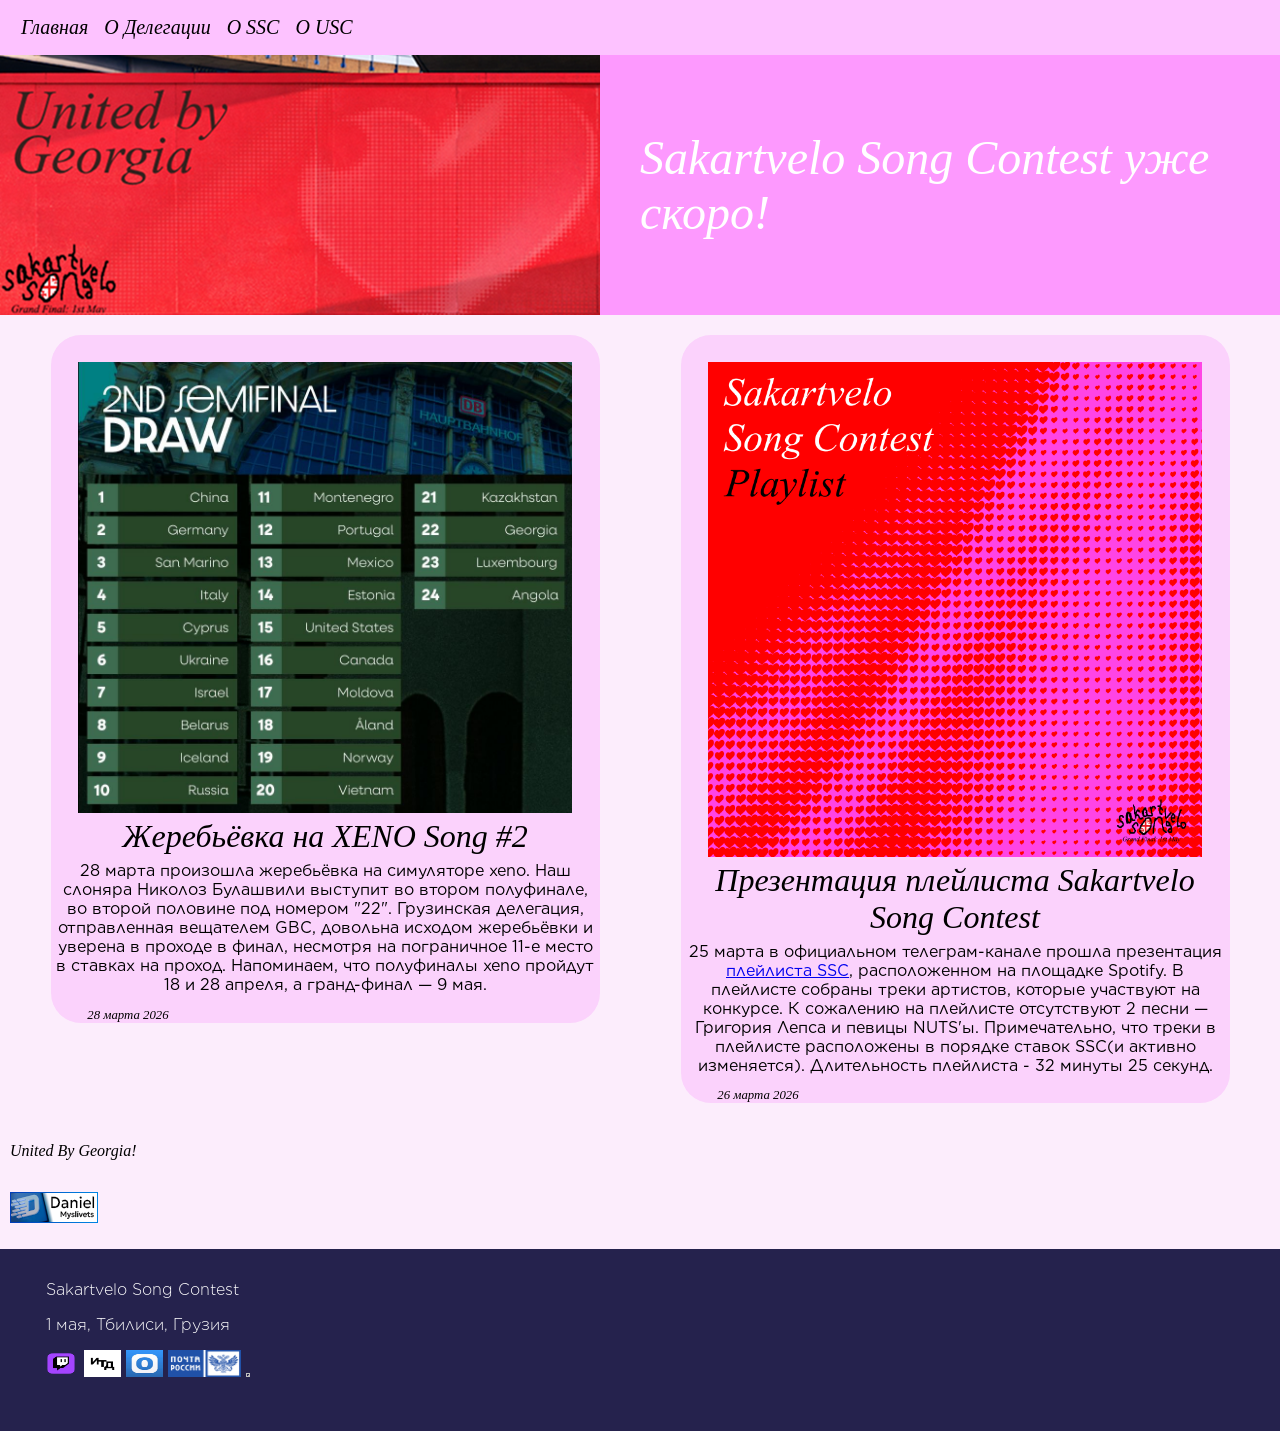
==== index.html @ 45283b30 "Add files via upload" ====
<html>
	<head>
		<title>Sakartvelo Song Contest вебсайт - главная</title>
		<meta charset="UTF-8">
		<link rel="stylesheet" href="style.css">
	</head>
	<body>
		<div class="navbar">
			<button>
				<a href="index.html" class="a_navbar">Главная</a>
			</button>
			<button>
				<a href="about1.html" class="a_navbar">О Делегации</a>
			</button>
			<button>
				<a href="about2.html" class="a_navbar">О SSC</a>
			</button>
			<button>
				<a href="about3.html" class="a_navbar">О USC</a>
			</button>
		</div>
		<section class="top-section">
			<div class="app-icons">
			</div>
			<div class="ssc-banner">
				<span>Sakartvelo Song Contest уже скоро!</span>
			</div>
		</section>
		<div class="main">
			<div class="row">
				<div class="column">
					<div class="part-design">
						<img src="img/xenodraw.jpg" width="90%" style="margin-left: 5%; margin-top: 5%;" alt="Результаты жеребьёвки">
						<p class="times_2">Жеребьёвка на XENO Song #2</p>
						<p class="text_1">28 марта произошла жеребьёвка на симуляторе xeno. Наш слоняра Николоз Булашвили выступит во втором полуфинале, во второй половине под номером "22". Грузинская делегация, отправленная вещателем GBC, довольна исходом жеребьёвки и уверена в проходе в финал, несмотря на пограничное 11-е место в ставках на проход. Напоминаем, что полуфиналы xeno пройдут 18 и 28 апреля, а гранд-финал — 9 мая.</p>
						<p class="times_footer">28 марта 2026</p>
					</div>
				</div>
				<div class="column">
					<div class="part-design">
						<img src="img/album1.png" width="90%" style="margin-left: 5%; margin-top: 5%;" alt="Обложка плейлиста">
						<p class="times_2">Презентация плейлиста Sakartvelo Song Contest</p>
						<p class="text_1">25 марта в официальном телеграм-канале прошла презентация <a href="Ссылка: https://open.spotify.com/playlist/545I71IBWUidD7CsWrVM6z?si=6380627f2cb640fe&pt=3b270e62f2baa5d0123a3d43ca458f16">плейлиста SSC</a>, расположенном на площадке Spotify. В плейлисте собраны треки артистов, которые участвуют на конкурсе. К сожалению на плейлисте отсутствуют 2 песни — Григория Лепса и певицы NUTS'ы. Примечательно, что треки в плейлисте расположены в порядке ставок SSC(и активно изменяется). Длительность плейлиста - 32 минуты 25 секунд.</p>
						<p class="times_footer">26 марта 2026</p>
					</div>
				</div>
			</div>
			<div>
				<p class="times">United By Georgia!</p>
			</div>
			<div style="display: flex; flex-direction: column; flex: 1;">
				<p>
					<a href="https://myslivets.com" title="Daniel Myslivets">
						<img src="img/button.png" alt="Daniel Myslivets" border="0" width="88" height="31">
					</a>
				</p>
			</div>
		</div>
		<div class="footer">  
			<p style="text-align: left; margin-left: 2.5%;">Sakartvelo Song Contest</p>
			<p style="text-align: left; margin-left: 2.5%;">1 мая, Тбилиси, Грузия</p>
			<p style="text-align: left; margin-left: 2.2%;"><a href="https://www.twitch.tv/a_e_bykov"><img width=3% height=3% src="img/twitch.webp"></a> <a href="https://xn--d1ah4a.com/@sscgeorgia"><img width=3% height=3% src="img/итд.png"></a> <a href="https://openvk.org/sscgeorgia"><img width=3% height=3% src="img/openvk.png"></a> <a href="mailto:dritmiuy@gmail.com?subject=Sakartvelo Song Contest"><img width=6% height=3% src="img/post.png"></a> <a href="https://t.me/uscgeo"><img width=3% height=3% src="img/telegram.png"></a></p>
		</div>
	</body>
</html>
---- style.css ----
body {
    background-color: #fcedfc;
    text-decoration: none;
    margin: 0;
    padding: 0;
}
.main {
	margin: 5;
	padding: 5;
}
.times {
    font-family: Times New Roman, Times;
    font-style: italic;
}
.navbar {
    background-color: #FDC2FF;
    color: #ffffff;
    padding: 15px 15px;
}
.a_navbar {
    color: #000000;
    font-size: 20px;
    text-decoration: none;
	font-family: Times New Roman, Times; 
	font-style: italic;
}
button {
    background-color: #FDC2FF;
    color: white;
    border: none;
}
button:active {
    background-color: #fcedfc;
    border: 1px;
    border-color: #fdc2ff;
}
@font-face {
	font-family: "GothamMedium";
	src: url("font/gotham_medium.otf") format("opentype");
	font-style: normal; 
	font-weight: normal; 
}
@font-face {
	font-family: "GothamLight";
	src: url("font/gotham_light.otf") format("opentype");
	font-style: normal; 
	font-weight: normal; 
}
@font-face {
	font-family: "GothamBook";
	src: url("font/gotham_book.otf") format("opentype");
	font-style: normal; 
	font-weight: normal; 
}
@font-face {
	font-family: "GothamBold";
	src: url("font/gotham_bold.otf") format("opentype");
	font-style: normal; 
	font-weight: normal; 
}
.app-icons {
    display: grid;
    background: #000;
    background-image: url('img/ssc1logodemo.png');
    padding: 0;
    min-width: 600px;
    min-height: 260px;
}
.ssc-banner {
    width: 100%;
    background: #FD99FE;
    color: #fff;
    display: flex;
    align-items: center;
    justify-content: center;
    font-size: 3rem;
    font-weight: 400;
    text-align: left;
    padding: 0 40px;
    min-height: 260px;
    font-family: Times New Roman, Times;
    font-style: italic;
}
.top-section {
    display: flex;
    flex-direction: row;
    width: 100%;
    min-height: 260px;
}
.row {
	display: flex;
	flex-wrap: wrap;
}
.column {
	flex: 100%;
	box-sizing: border-box;
    padding: 10px;
}
@media (min-width: 200px) {
    .column {
        flex: 50%;
    }
}
@media (min-width: 1000px) {
    .column {
        flex: 33.33%;
    }
	.part-design {
		background-color: #FBD2FC;
		margin-left: 10%;
		margin-right: 10%;
		border-radius: 30px;
	}
}
@media (max-width: 768px) {
    .top-section {
        flex-direction: column;
    }

    .ssc-banner {
        font-size: 1.5rem;
        min-height: auto;
        padding: 20px;
    }
}
.part-design {
	background-color: #FBD2FC;
	margin-left: 5%;
	margin-right: 5%;
	border-radius: 30px;
}
.times_2 {
    font-family: Times New Roman, Times;
    font-style: italic;
	font-size: 200%;
	text-align: center;
	margin: 1%;
}
.text_1 {
    font-family: GothamBook;
	font-size: 100%;
	text-align: center;
	margin: 1%;
}
.times_footer {
	margin-top: 2.5%;
	margin-left: 6.7%;
    font-family: Times New Roman, Times;
    font-style: italic;
	font-size: 80%;
}
.footer {
	background-color: #25224D;
    padding: 15px 15px;
	color: #FFFFFF;
    font-family: GothamLight;
}
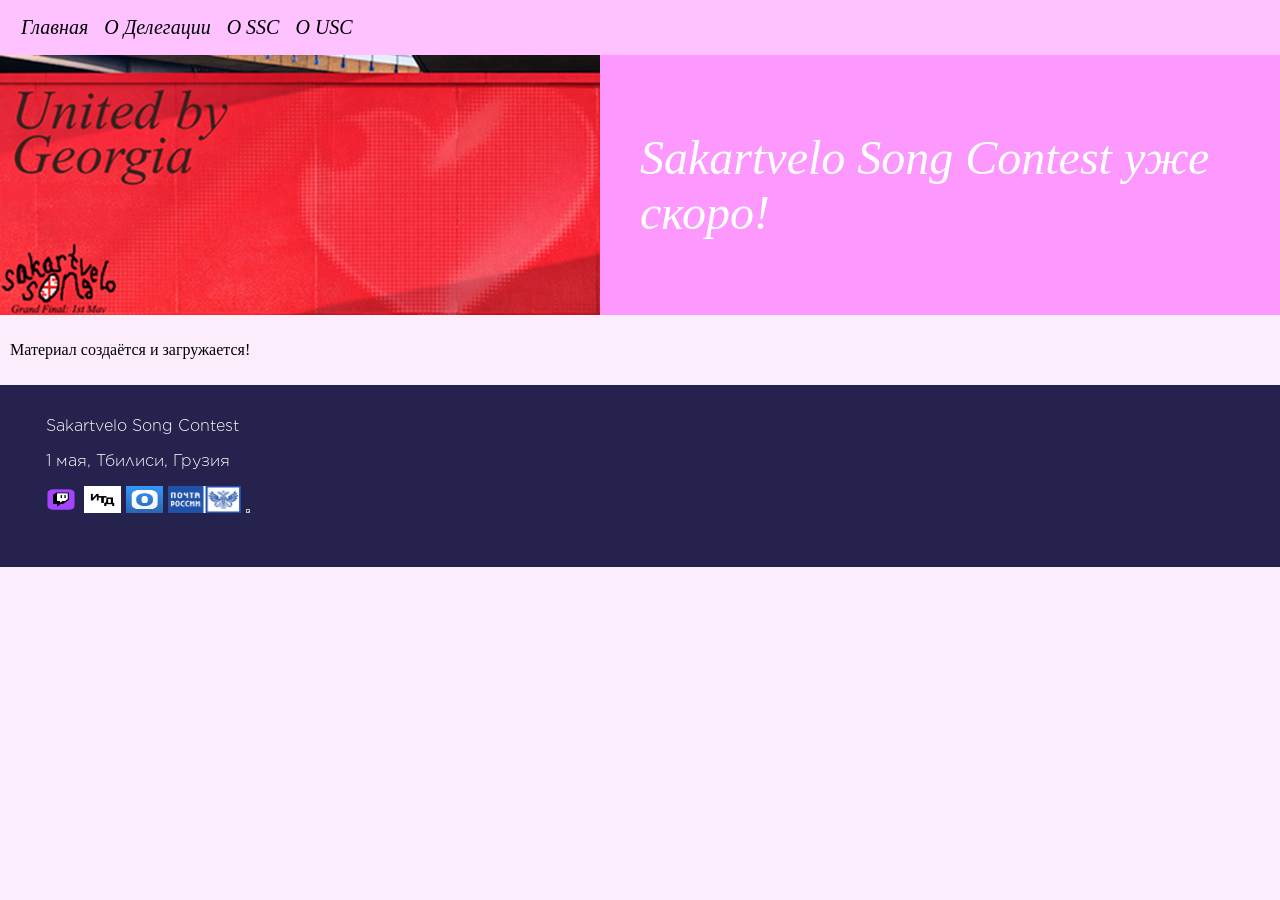
==== commit d329b2d3: "Update index.html" ====
--- a/index.html
+++ b/index.html
@@ -27,34 +27,7 @@
 			</div>
 		</section>
 		<div class="main">
-			<div class="row">
-				<div class="column">
-					<div class="part-design">
-						<img src="img/xenodraw.jpg" width="90%" style="margin-left: 5%; margin-top: 5%;" alt="Результаты жеребьёвки">
-						<p class="times_2">Жеребьёвка на XENO Song #2</p>
-						<p class="text_1">28 марта произошла жеребьёвка на симуляторе xeno. Наш слоняра Николоз Булашвили выступит во втором полуфинале, во второй половине под номером "22". Грузинская делегация, отправленная вещателем GBC, довольна исходом жеребьёвки и уверена в проходе в финал, несмотря на пограничное 11-е место в ставках на проход. Напоминаем, что полуфиналы xeno пройдут 18 и 28 апреля, а гранд-финал — 9 мая.</p>
-						<p class="times_footer">28 марта 2026</p>
-					</div>
-				</div>
-				<div class="column">
-					<div class="part-design">
-						<img src="img/album1.png" width="90%" style="margin-left: 5%; margin-top: 5%;" alt="Обложка плейлиста">
-						<p class="times_2">Презентация плейлиста Sakartvelo Song Contest</p>
-						<p class="text_1">25 марта в официальном телеграм-канале прошла презентация <a href="Ссылка: https://open.spotify.com/playlist/545I71IBWUidD7CsWrVM6z?si=6380627f2cb640fe&pt=3b270e62f2baa5d0123a3d43ca458f16">плейлиста SSC</a>, расположенном на площадке Spotify. В плейлисте собраны треки артистов, которые участвуют на конкурсе. К сожалению на плейлисте отсутствуют 2 песни — Григория Лепса и певицы NUTS'ы. Примечательно, что треки в плейлисте расположены в порядке ставок SSC(и активно изменяется). Длительность плейлиста - 32 минуты 25 секунд.</p>
-						<p class="times_footer">26 марта 2026</p>
-					</div>
-				</div>
-			</div>
-			<div>
-				<p class="times">United By Georgia!</p>
-			</div>
-			<div style="display: flex; flex-direction: column; flex: 1;">
-				<p>
-					<a href="https://myslivets.com" title="Daniel Myslivets">
-						<img src="img/button.png" alt="Daniel Myslivets" border="0" width="88" height="31">
-					</a>
-				</p>
-			</div>
+			<p>Материал создаётся и загружается!</p>
 		</div>
 		<div class="footer">  
 			<p style="text-align: left; margin-left: 2.5%;">Sakartvelo Song Contest</p>
@@ -62,4 +35,4 @@
 			<p style="text-align: left; margin-left: 2.2%;"><a href="https://www.twitch.tv/a_e_bykov"><img width=3% height=3% src="img/twitch.webp"></a> <a href="https://xn--d1ah4a.com/@sscgeorgia"><img width=3% height=3% src="img/итд.png"></a> <a href="https://openvk.org/sscgeorgia"><img width=3% height=3% src="img/openvk.png"></a> <a href="mailto:dritmiuy@gmail.com?subject=Sakartvelo Song Contest"><img width=6% height=3% src="img/post.png"></a> <a href="https://t.me/uscgeo"><img width=3% height=3% src="img/telegram.png"></a></p>
 		</div>
 	</body>
-</html>+</html>
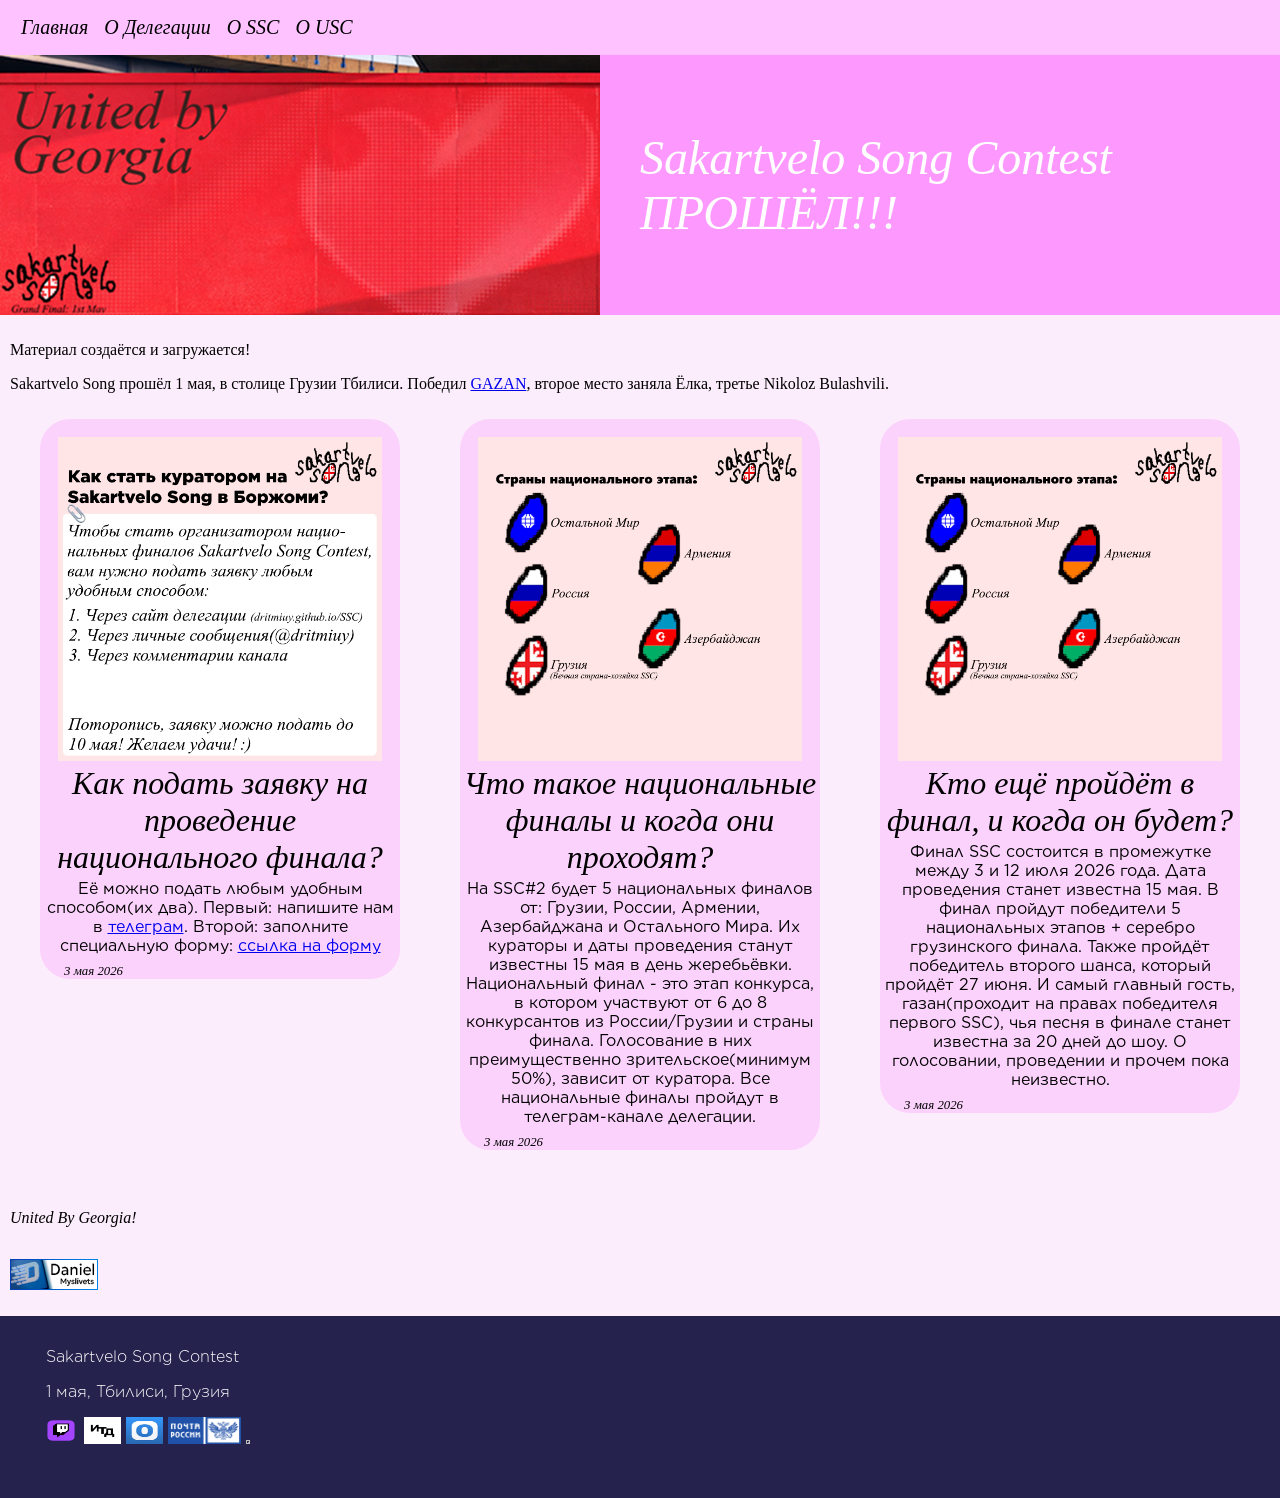
==== commit 5e6c706c: "Add files via upload" ====
--- a/index.html
+++ b/index.html
@@ -23,11 +23,70 @@
 			<div class="app-icons">
 			</div>
 			<div class="ssc-banner">
-				<span>Sakartvelo Song Contest уже скоро!</span>
+				<span>Sakartvelo Song Contest ПРОШЁЛ!!!</span>
 			</div>
 		</section>
 		<div class="main">
 			<p>Материал создаётся и загружается!</p>
+			<p>Sakartvelo Song прошёл 1 мая, в столице Грузии Тбилиси. Победил <a href="#gazan">GAZAN</a>, второе место заняла Ёлка, третье Nikoloz Bulashvili.</p>
+			<div class="row">
+				<div class="column">
+					<div class="part-design">
+						<img src="img/1.png" width="90%" style="margin-left: 5%; margin-top: 5%;" alt="Результаты жеребьёвки">
+						<p class="times_2">Как подать заявку на проведение национального финала?</p>
+						<p class="text_1">Её можно подать любым удобным способом(их два). Первый: напишите нам в <a href="https://t.me/dritmiuy">телеграм</a>. Второй: заполните специальную форму: <a href="https://forms.gle/TiTyJdZhjWCBnyXM9">ссылка на форму</a></p>
+						<p class="times_footer">3 мая 2026</p>
+					</div>
+				</div>
+				<div class="column">
+					<div class="part-design">
+						<img src="img/2.png" width="90%" style="margin-left: 5%; margin-top: 5%;" alt="Результаты жеребьёвки">
+						<p class="times_2">Что такое национальные финалы и когда они проходят?</p>
+						<p class="text_1">На SSC#2 будет 5 национальных финалов от: Грузии, России, Армении, Азербайджана и Остального Мира. Их кураторы и даты проведения станут известны 15 мая в день жеребьёвки. Национальный финал - это этап конкурса, в котором участвуют от 6 до 8 конкурсантов из России/Грузии и страны финала. Голосование в них преимущественно зрительское(минимум 50%), зависит от куратора. Все национальные финалы пройдут в телеграм-канале делегации.</p>
+						<p class="times_footer">3 мая 2026</p>
+					</div>
+				</div>
+				<div class="column">
+					<div class="part-design">
+						<img src="img/2.png" width="90%" style="margin-left: 5%; margin-top: 5%;" alt="Результаты жеребьёвки">
+						<p class="times_2">Кто ещё пройдёт в финал, и когда он будет?</p>
+						<p class="text_1">Финал SSC состоится в промежутке между 3 и 12 июля 2026 года. Дата проведения станет известна 15 мая. В финал пройдут победители 5 национальных этапов + серебро грузинского финала. Также пройдёт победитель второго шанса, который пройдёт 27 июня. И самый главный гость, газан(проходит на правах победителя первого SSC), чья песня в финале станет известна за 20 дней до шоу. О голосовании, проведении и прочем пока неизвестно.</p>
+						<p class="times_footer">3 мая 2026</p>
+					</div>
+				</div>
+				<div class="column">
+					<div class="part-design">
+					</div>
+				</div>
+			</div>
+			<!-- <div class="row">
+				<div class="column">
+					<div class="part-design">
+						<img src="img/xenodraw.jpg" width="90%" style="margin-left: 5%; margin-top: 5%;" alt="Результаты жеребьёвки">
+						<p class="times_2">Жеребьёвка на XENO Song #2</p>
+						<p class="text_1">28 марта произошла жеребьёвка на симуляторе xeno. Наш слоняра Николоз Булашвили выступит во втором полуфинале, во второй половине под номером "22". Грузинская делегация, отправленная вещателем GBC, довольна исходом жеребьёвки и уверена в проходе в финал, несмотря на пограничное 11-е место в ставках на проход. Напоминаем, что полуфиналы xeno пройдут 18 и 28 апреля, а гранд-финал — 9 мая.</p>
+						<p class="times_footer">28 марта 2026</p>
+					</div>
+				</div>
+				<div class="column">
+					<div class="part-design">
+						<img src="img/album1.png" width="90%" style="margin-left: 5%; margin-top: 5%;" alt="Обложка плейлиста">
+						<p class="times_2">Презентация плейлиста Sakartvelo Song Contest</p>
+						<p class="text_1">25 марта в официальном телеграм-канале прошла презентация <a href="Ссылка: https://open.spotify.com/playlist/545I71IBWUidD7CsWrVM6z?si=6380627f2cb640fe&pt=3b270e62f2baa5d0123a3d43ca458f16">плейлиста SSC</a>, расположенном на площадке Spotify. В плейлисте собраны треки артистов, которые участвуют на конкурсе. К сожалению на плейлисте отсутствуют 2 песни — Григория Лепса и певицы NUTS'ы. Примечательно, что треки в плейлисте расположены в порядке ставок SSC(и активно изменяется). Длительность плейлиста - 32 минуты 25 секунд.</p>
+						<p class="times_footer">26 марта 2026</p>
+					</div>
+				</div>
+			</div> -->
+			<div>
+				<p class="times">United By Georgia!</p>
+			</div>
+			<div style="display: flex; flex-direction: column; flex: 1;">
+				<p>
+					<a href="https://myslivets.com" title="Daniel Myslivets">
+						<img src="img/button.png" alt="Daniel Myslivets" border="0" width="88" height="31">
+					</a>
+				</p>
+			</div>
 		</div>
 		<div class="footer">  
 			<p style="text-align: left; margin-left: 2.5%;">Sakartvelo Song Contest</p>
@@ -35,4 +94,4 @@
 			<p style="text-align: left; margin-left: 2.2%;"><a href="https://www.twitch.tv/a_e_bykov"><img width=3% height=3% src="img/twitch.webp"></a> <a href="https://xn--d1ah4a.com/@sscgeorgia"><img width=3% height=3% src="img/итд.png"></a> <a href="https://openvk.org/sscgeorgia"><img width=3% height=3% src="img/openvk.png"></a> <a href="mailto:dritmiuy@gmail.com?subject=Sakartvelo Song Contest"><img width=6% height=3% src="img/post.png"></a> <a href="https://t.me/uscgeo"><img width=3% height=3% src="img/telegram.png"></a></p>
 		</div>
 	</body>
-</html>
+</html>
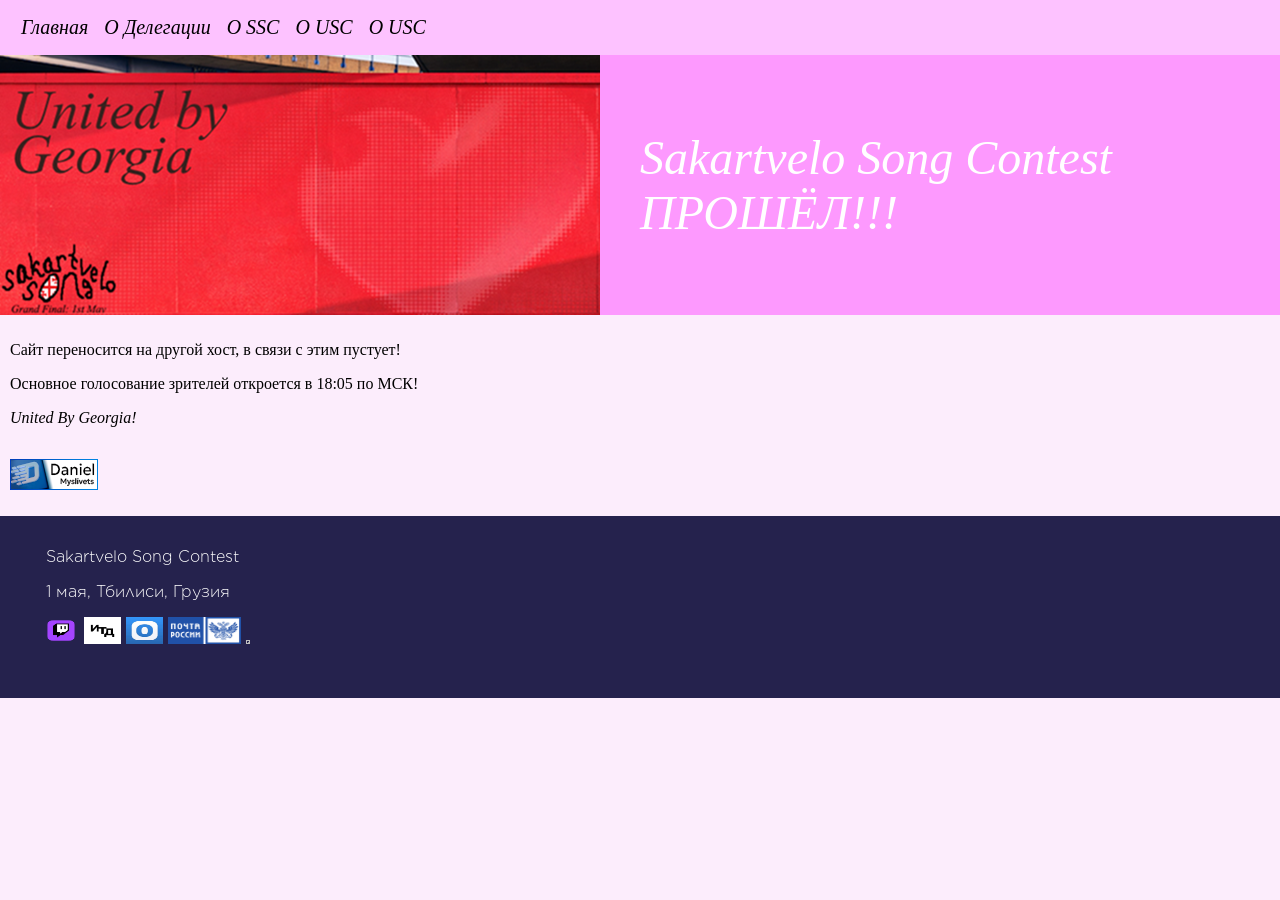
==== commit b9bc997f: "Update index.html" ====
--- a/index.html
+++ b/index.html
@@ -18,6 +18,9 @@
 			<button>
 				<a href="about3.html" class="a_navbar">О USC</a>
 			</button>
+			<button>
+				<a href="vote.html" class="a_navbar">О USC</a>
+			</button>
 		</div>
 		<section class="top-section">
 			<div class="app-icons">
@@ -27,8 +30,9 @@
 			</div>
 		</section>
 		<div class="main">
-			<p>Материал создаётся и загружается!</p>
-			<p>Sakartvelo Song прошёл 1 мая, в столице Грузии Тбилиси. Победил <a href="#gazan">GAZAN</a>, второе место заняла Ёлка, третье Nikoloz Bulashvili.</p>
+			<p>Сайт переносится на другой хост, в связи с этим пустует!</p>
+			<p>Основное голосование зрителей откроется в 18:05 по МСК!</p>
+			<!--  <p>Sakartvelo Song прошёл 1 мая, в столице Грузии Тбилиси. Победил <a href="#gazan">GAZAN</a>, второе место заняла Ёлка, третье Nikoloz Bulashvili.</p>
 			<div class="row">
 				<div class="column">
 					<div class="part-design">
@@ -59,7 +63,7 @@
 					</div>
 				</div>
 			</div>
-			<!-- <div class="row">
+			<div class="row">
 				<div class="column">
 					<div class="part-design">
 						<img src="img/xenodraw.jpg" width="90%" style="margin-left: 5%; margin-top: 5%;" alt="Результаты жеребьёвки">
@@ -94,4 +98,4 @@
 			<p style="text-align: left; margin-left: 2.2%;"><a href="https://www.twitch.tv/a_e_bykov"><img width=3% height=3% src="img/twitch.webp"></a> <a href="https://xn--d1ah4a.com/@sscgeorgia"><img width=3% height=3% src="img/итд.png"></a> <a href="https://openvk.org/sscgeorgia"><img width=3% height=3% src="img/openvk.png"></a> <a href="mailto:dritmiuy@gmail.com?subject=Sakartvelo Song Contest"><img width=6% height=3% src="img/post.png"></a> <a href="https://t.me/uscgeo"><img width=3% height=3% src="img/telegram.png"></a></p>
 		</div>
 	</body>
-</html>+</html>
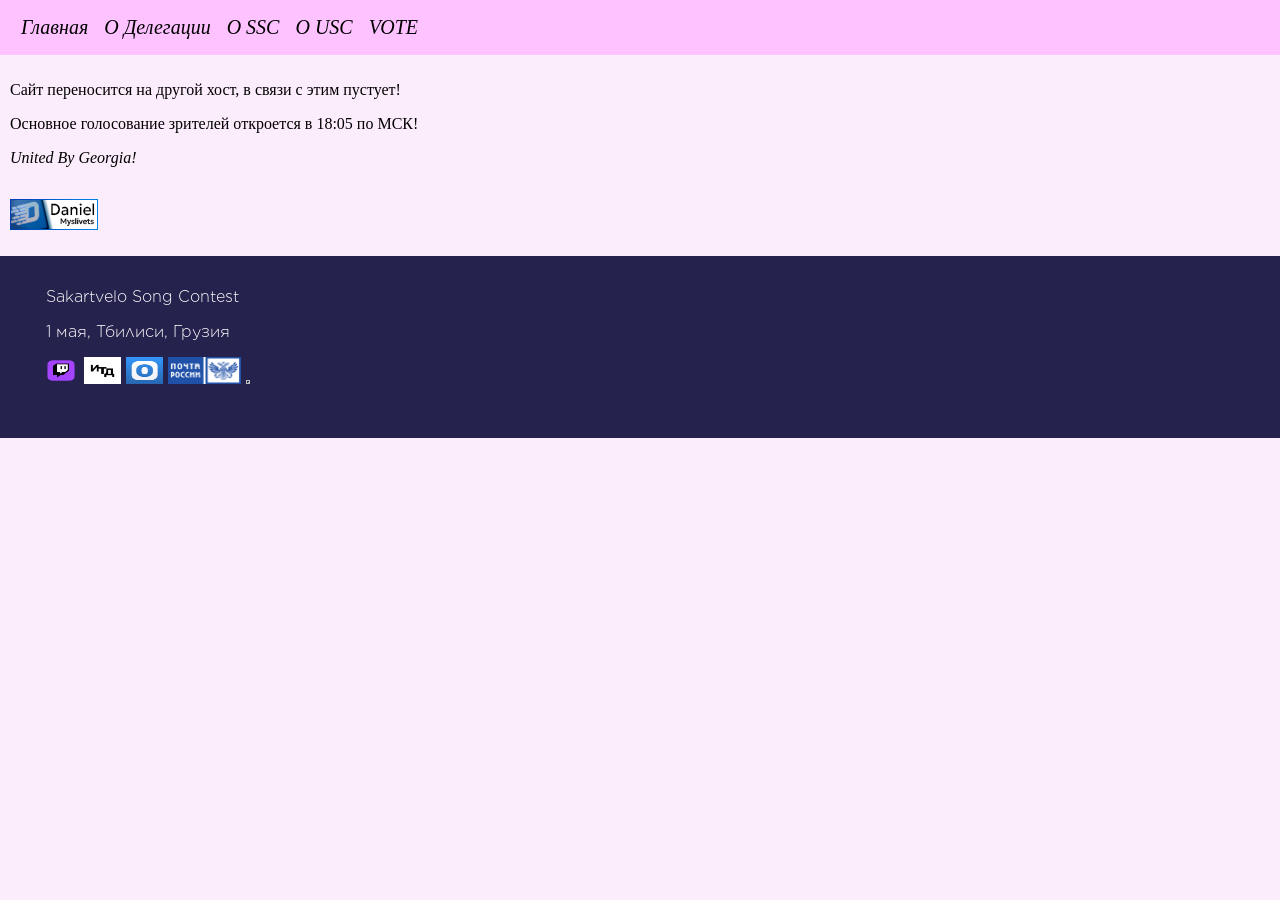
==== commit 3d276216: "vote update" ====
--- a/index.html
+++ b/index.html
@@ -19,16 +19,9 @@
 				<a href="about3.html" class="a_navbar">О USC</a>
 			</button>
 			<button>
-				<a href="vote.html" class="a_navbar">О USC</a>
+				<a href="vote.html" class="a_navbar">VOTE</a>
 			</button>
 		</div>
-		<section class="top-section">
-			<div class="app-icons">
-			</div>
-			<div class="ssc-banner">
-				<span>Sakartvelo Song Contest ПРОШЁЛ!!!</span>
-			</div>
-		</section>
 		<div class="main">
 			<p>Сайт переносится на другой хост, в связи с этим пустует!</p>
 			<p>Основное голосование зрителей откроется в 18:05 по МСК!</p>
@@ -98,4 +91,4 @@
 			<p style="text-align: left; margin-left: 2.2%;"><a href="https://www.twitch.tv/a_e_bykov"><img width=3% height=3% src="img/twitch.webp"></a> <a href="https://xn--d1ah4a.com/@sscgeorgia"><img width=3% height=3% src="img/итд.png"></a> <a href="https://openvk.org/sscgeorgia"><img width=3% height=3% src="img/openvk.png"></a> <a href="mailto:dritmiuy@gmail.com?subject=Sakartvelo Song Contest"><img width=6% height=3% src="img/post.png"></a> <a href="https://t.me/uscgeo"><img width=3% height=3% src="img/telegram.png"></a></p>
 		</div>
 	</body>
-</html>
+</html>
--- a/style.css
+++ b/style.css
@@ -96,7 +96,7 @@
 	box-sizing: border-box;
     padding: 10px;
 }
-@media (min-width: 200px) {
+@media (min-width: 400px) {
     .column {
         flex: 50%;
     }
@@ -154,4 +154,18 @@
     padding: 15px 15px;
 	color: #FFFFFF;
     font-family: GothamLight;
+}
+.t{
+	background-color: #FF0000;
+	border-radius: 10px;
+	border: 1px solid;
+	border-color: red;
+}
+a{	
+	text-decoration: none;
+	color: red;
+}
+.t:active:
+	background-color: #FFFFFF;
+	border-radius: 20px;
 }
